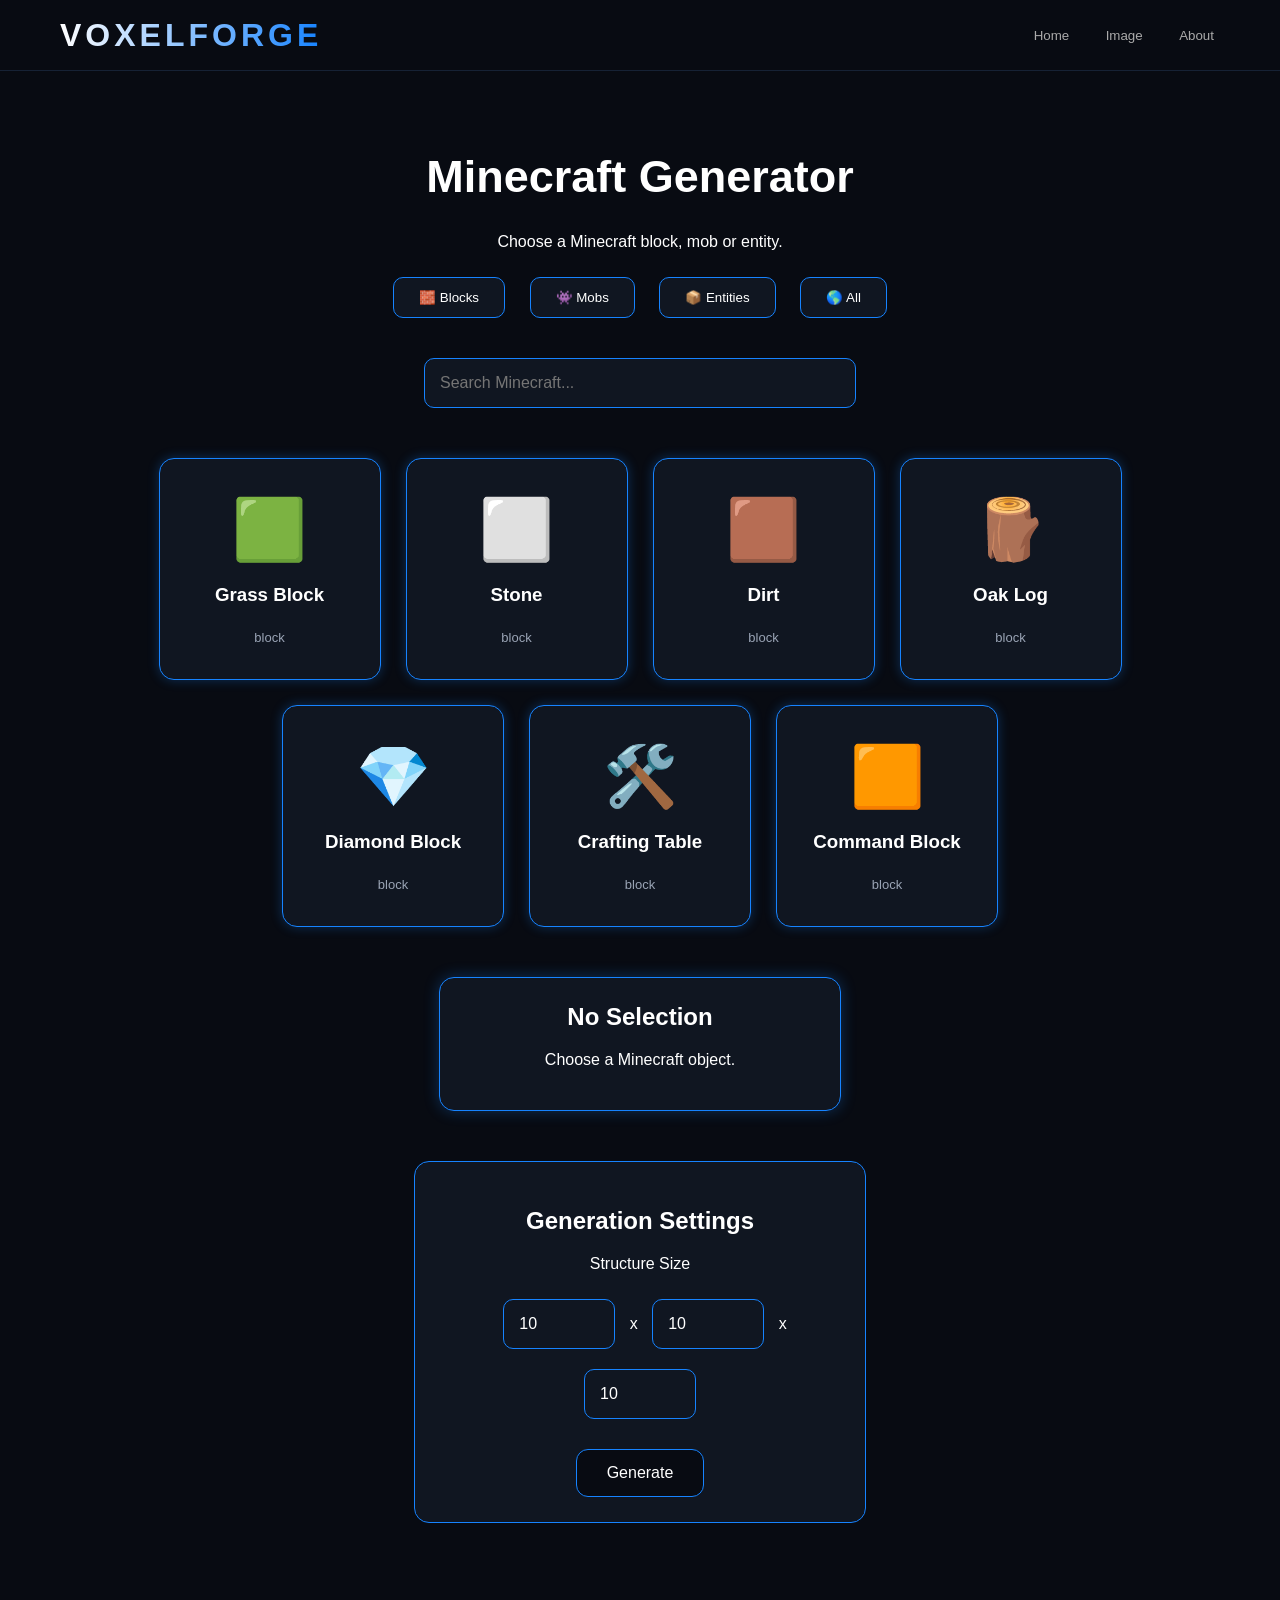
==== generator.html @ 06caf3dd "Enhance card styles and update item selection logic" ====
<!DOCTYPE html>
<html>

<head>

<title>VoxelForge Generator</title>


<style>
.selected-panel {

margin:50px auto;

width:350px;

background:#101621;

border:1px solid #1683ff;

border-radius:15px;

padding:25px;

box-shadow:
0 0 15px rgba(22,131,255,.3);

}


.selected-panel h2 {

margin-top:0;

}


.generate-button {

margin-top:20px;

padding:14px 30px;

border-radius:12px;

border:1px solid #1683ff;

background:#080b12;

color:white;

cursor:pointer;

font-size:16px;

}


.generate-button:hover {

background:#1683ff;

box-shadow:
0 0 20px #1683ff;

}
body {

margin:0;

background:#080b12;

color:white;

font-family:Arial, Helvetica, sans-serif;

}


/* Navigation */

nav {

height:70px;

display:flex;

justify-content:space-between;

align-items:center;

padding:0 60px;

border-bottom:1px solid #162235;

}


.logo {

font-size:32px;

font-weight:900;

letter-spacing:4px;

background:linear-gradient(
90deg,
white,
#1683ff
);

-webkit-background-clip:text;

color:transparent;

}


nav button {

background:none;

border:none;

color:#aaa;

margin-left:20px;

cursor:pointer;

}


/* Main */

.container {

padding:50px;

text-align:center;

}



h1 {

font-size:45px;

}



/* Category buttons */


.categories button {


padding:12px 25px;

margin:10px;

border-radius:10px;

border:1px solid #1683ff;

background:#101621;

color:white;

cursor:pointer;

}


.categories button:hover {

background:#1683ff;

box-shadow:
0 0 20px #1683ff;

}



/* Search */


input {

width:400px;

padding:15px;

margin-top:30px;

background:#101621;

border:1px solid #1683ff;

border-radius:10px;

color:white;

font-size:16px;

}


/* Cards */


.items {

display:flex;

justify-content:center;

gap:25px;

margin-top:50px;

flex-wrap:wrap;

}


.card {

width:220px;

height:220px;

background:#101621;

border-radius:15px;

border:1px solid #1683ff;

display:flex;

flex-direction:column;

justify-content:center;

align-items:center;

box-shadow:
0 0 12px rgba(22,131,255,.3);

}


.placeholder {

font-size:60px;

}

.card {

cursor:pointer;

transition:.25s;

}


.card:hover {

transform:translateY(-5px);

box-shadow:
0 0 25px rgba(22,131,255,.7);

}


.card.selected {

background:#162235;

border:2px solid #1683ff;

box-shadow:
0 0 30px #1683ff;

}



.card-info {

font-size:13px;

color:#9aa4b5;

margin-top:5px;

}



.settings {

margin:40px auto;

width:400px;

background:#101621;

border:1px solid #1683ff;

border-radius:15px;

padding:25px;

}



.settings input {

width:80px;

margin:10px;

}



.settings button {

margin-top:20px;

}
</style>

</head>



<body>



<nav>


<div class="logo">
VOXELFORGE
</div>


<div>

<button>
Home
</button>

<button>
Image
</button>

<button>
About
</button>


</div>


</nav>




<div class="container">


<h1>
Minecraft Generator
</h1>


<p>
Choose a Minecraft block, mob or entity.
</p>



<div class="categories">


<button onclick="changeType('block')">
🧱 Blocks
</button>


<button onclick="changeType('mob')">
👾 Mobs
</button>


<button onclick="changeType('entity')">
📦 Entities
</button>

<button onclick="changeType('all')">

🌎 All

</button>
  
</div>




<input 
id="search"
placeholder="Search Minecraft..."
onkeyup="loadItems()">




<div class="items" id="items">

</div>


<div class="selected-panel" id="selected-panel">

<h2>
No Selection
</h2>

<p>
Choose a Minecraft object.
</p>

</div>
<div class="settings">

<h2>
Generation Settings
</h2>


<p>
Structure Size
</p>


<input value="10">
x
<input value="10">
x
<input value="10">


<br>


<button class="generate-button">

Generate

</button>


</div>


</div>
<script src="minecraft-data.js"></script>


<script>


let currentType = "block";

let searchText = "";



function loadItems(){


let container = document.getElementById("items");


container.innerHTML = "";



searchText = document
.getElementById("search")
.value
.toLowerCase();



let data;



if(currentType === "block"){

data = minecraftBlocks;

}



if(currentType === "mob"){

data = minecraftMobs;

}



if(currentType === "entity"){

data = minecraftEntities;

}

if(currentType === "all"){

data = [
...minecraftBlocks,
...minecraftMobs,
...minecraftEntities
];

}



data = data.filter(item => {


return item.name
.toLowerCase()
.includes(searchText);


});




data.forEach(item => {


container.innerHTML += `

<div class="card"
onclick="selectItem('${item.name}', this)">


<div class="placeholder">

${item.icon}

</div>


<h3>

${item.name}

</h3>


<div class="card-info">

${item.type}

</div>


</div>

`;

});


}





function changeType(type){


currentType = type;


loadItems();


}



function selectItem(name, element){


document.querySelectorAll(".card")
.forEach(card => {

card.classList.remove("selected");

});


element.classList.add("selected");



let allItems = [

...minecraftBlocks,

...minecraftMobs,

...minecraftEntities

];


let item = allItems.find(
x => x.name === name
);



let panel = document.getElementById(
"selected-panel"
);



panel.innerHTML = `


<h2>

${item.icon}

${item.name}

</h2>


<p>

Type:

${item.type}

</p>


<p>

Category:

${item.category || "Unknown"}

</p>


<button class="generate-button">

Generate Structure

</button>


`;

}
loadItems();



</script>



</body>

</html>
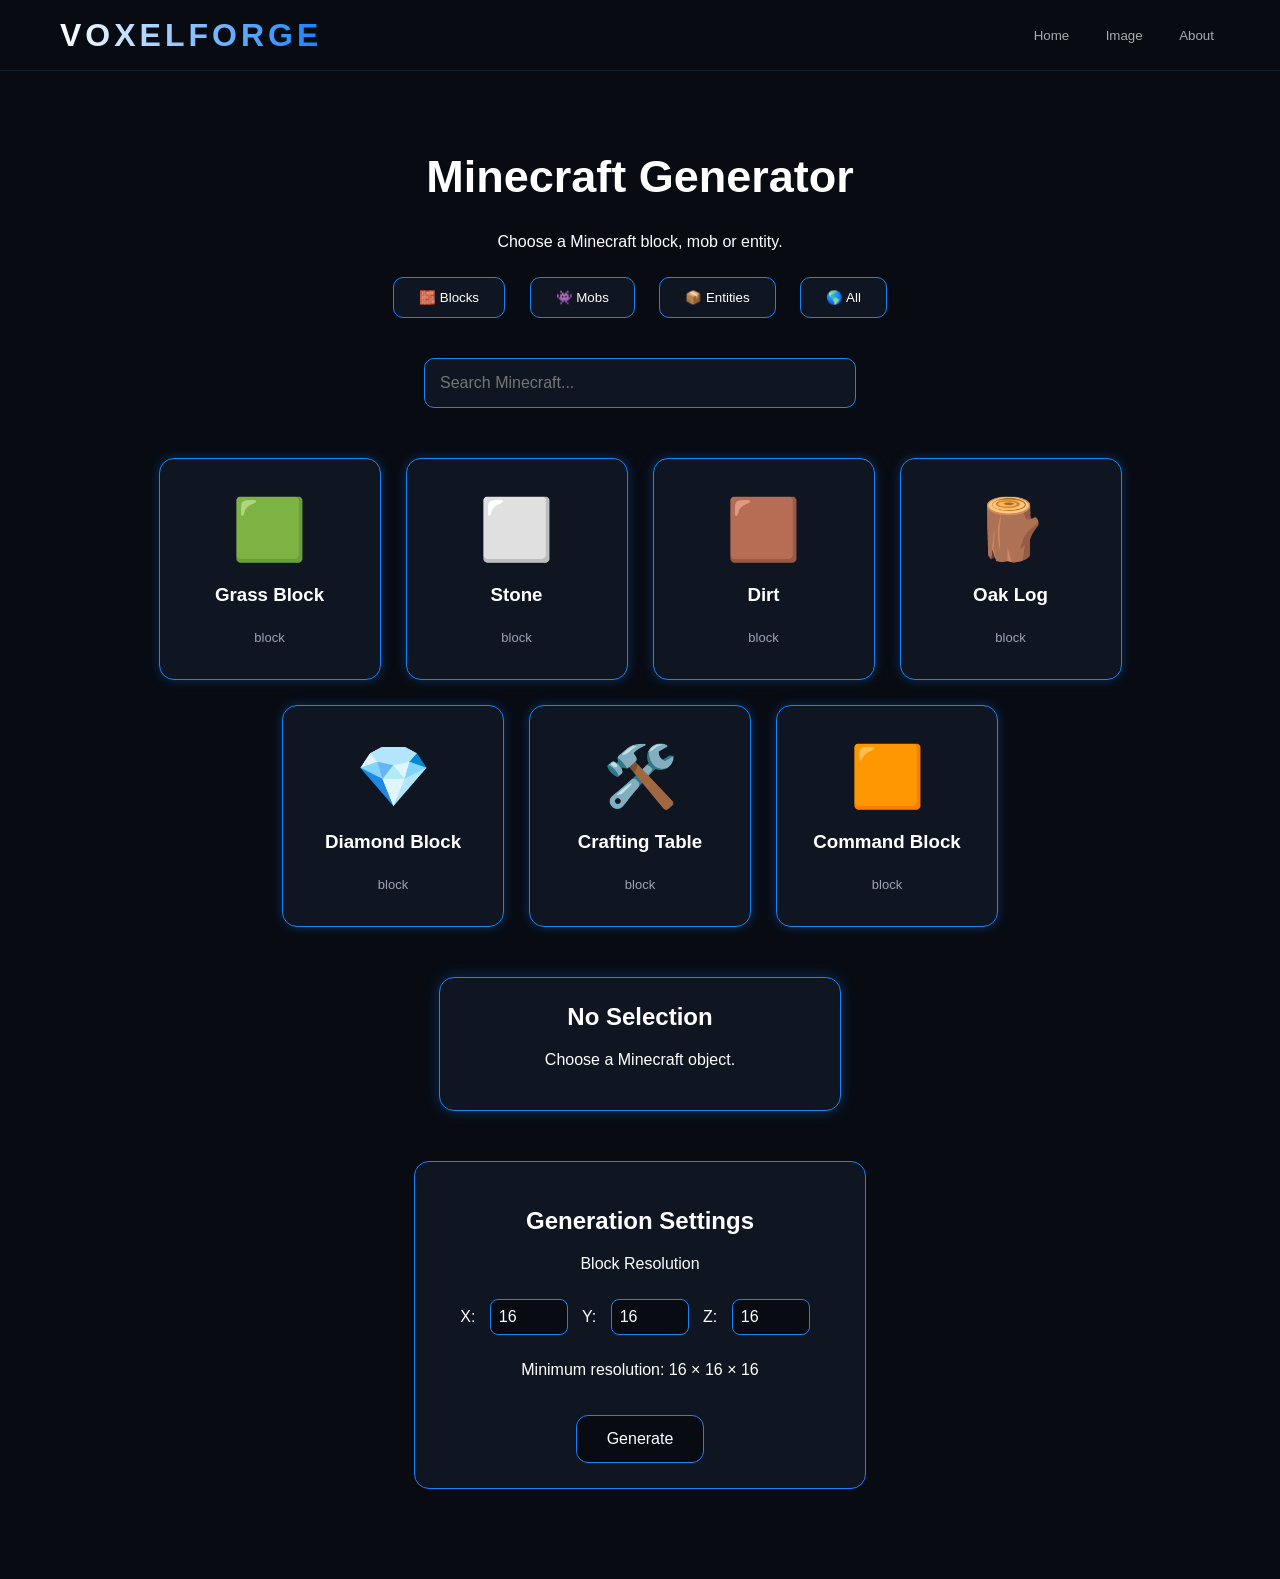
==== commit 0fc50685: "Enhance resolution settings in generator.html Updated input fields for block resolution and added ev" ====
--- a/generator.html
+++ b/generator.html
@@ -323,9 +323,19 @@
 
 .settings input {
 
-width:80px;
+width:60px;
 
 margin:10px;
+
+background:#080b12;
+
+border:1px solid #1683ff;
+
+border-radius:8px;
+
+color:white;
+
+padding:8px;
 
 }
 
@@ -443,26 +453,64 @@
 </p>
 
 </div>
-<div class="settings">
+<div class="settings" id="settings">
 
 <h2>
 Generation Settings
 </h2>
 
 
-<p>
-Structure Size
+<p id="size-title">
+Block Resolution
 </p>
 
 
-<input value="10">
-x
-<input value="10">
-x
-<input value="10">
-
-
-<br>
+<div>
+
+<label>
+X:
+</label>
+
+<input 
+id="size-x"
+type="number"
+value="16"
+min="16"
+step="16">
+
+
+<label>
+Y:
+</label>
+
+<input 
+id="size-y"
+type="number"
+value="16"
+min="16"
+step="16">
+
+
+<label>
+Z:
+</label>
+
+<input 
+id="size-z"
+type="number"
+value="16"
+min="16"
+step="16">
+
+</div>
+
+
+<p id="size-info">
+
+Minimum resolution:
+16 × 16 × 16
+
+</p>
 
 
 <button class="generate-button">
@@ -690,6 +738,57 @@
 `;
 
 }
+function limitResolution(){
+
+
+let inputs = [
+
+document.getElementById("size-x"),
+
+document.getElementById("size-y"),
+
+document.getElementById("size-z")
+
+];
+
+
+
+inputs.forEach(input => {
+
+
+input.addEventListener("change", function(){
+
+
+let value = Number(this.value);
+
+
+
+if(value < 16){
+
+this.value = 16;
+
+}
+
+
+
+if(value % 16 !== 0){
+
+this.value =
+Math.round(value / 16) * 16;
+
+}
+
+
+});
+
+
+});
+
+
+}
+
+
+limitResolution();
 loadItems();
 
 
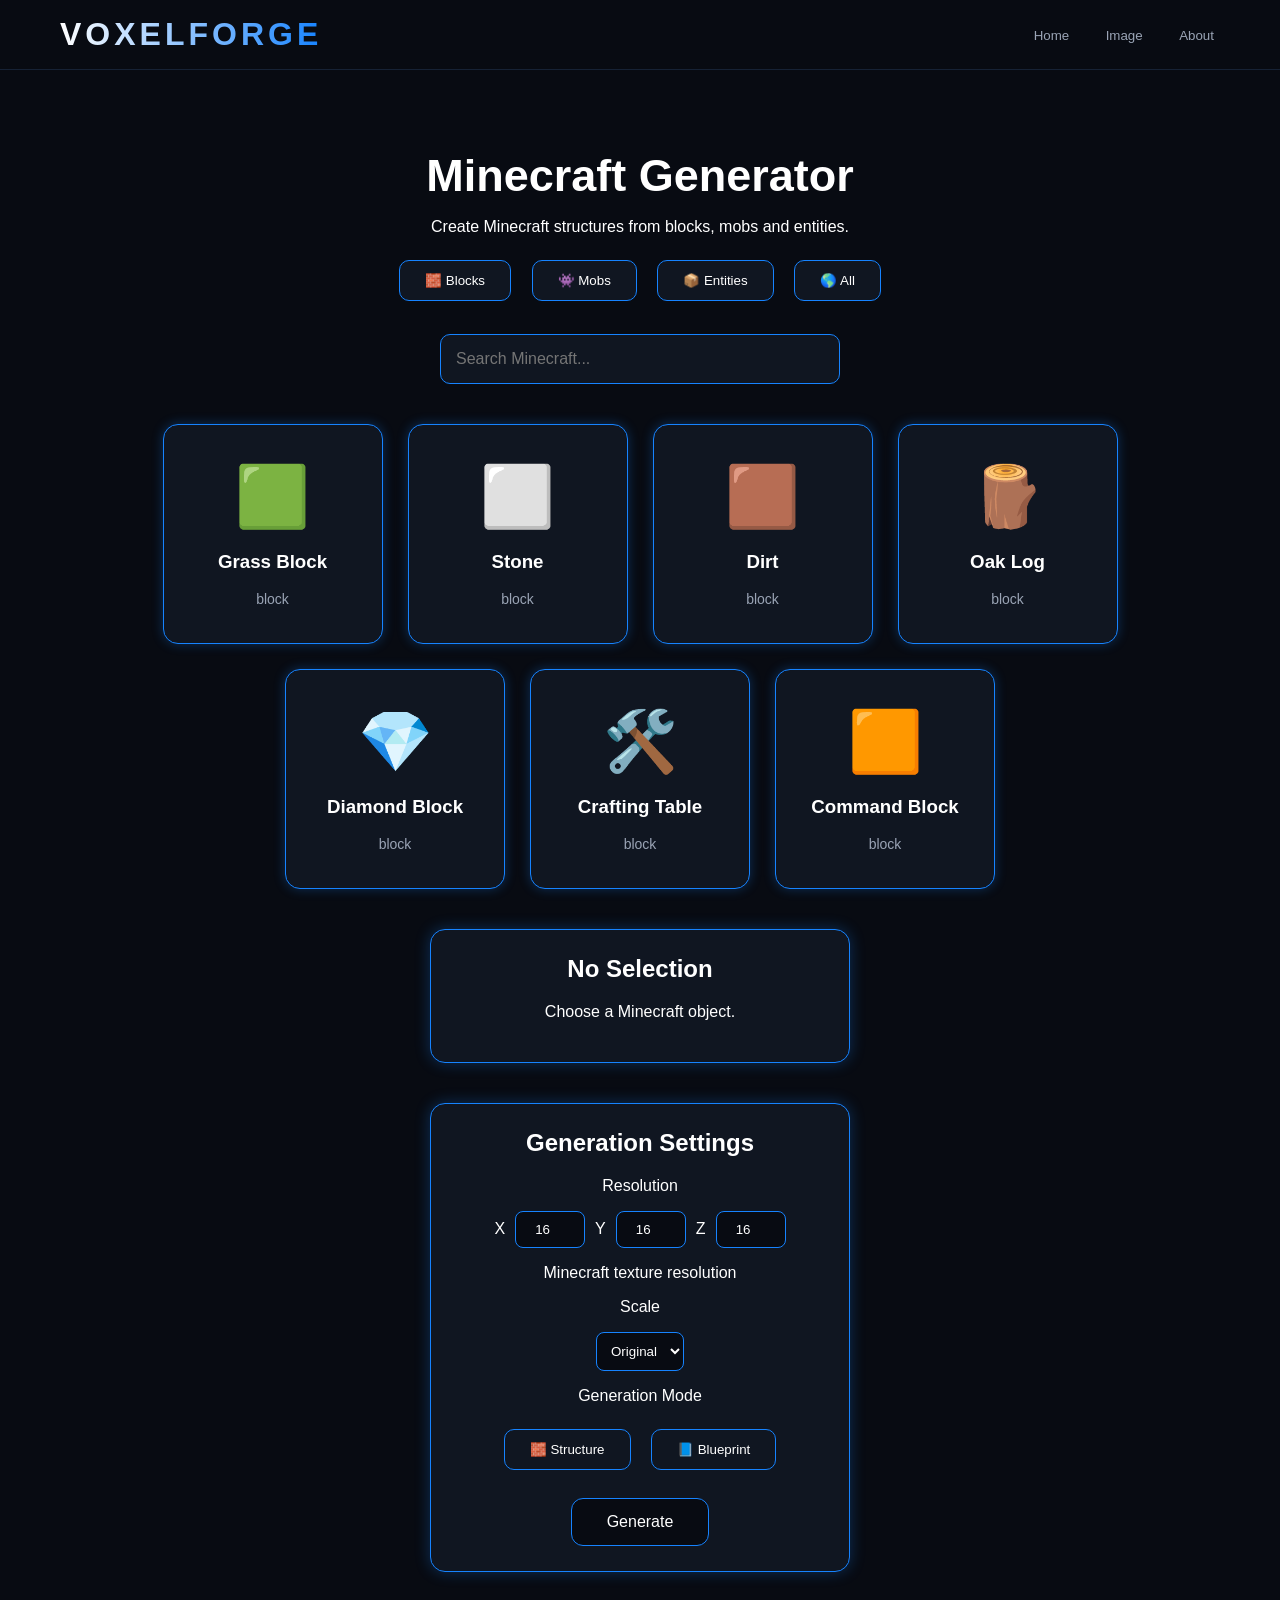
==== commit f0ba70b3: "Update generator.html" ====
--- a/generator.html
+++ b/generator.html
@@ -5,78 +5,27 @@
 
 <title>VoxelForge Generator</title>
 
-
 <style>
-.selected-panel {
-
-margin:50px auto;
-
-width:350px;
-
-background:#101621;
-
-border:1px solid #1683ff;
-
-border-radius:15px;
-
-padding:25px;
-
-box-shadow:
-0 0 15px rgba(22,131,255,.3);
-
-}
-
-
-.selected-panel h2 {
-
-margin-top:0;
-
-}
-
-
-.generate-button {
-
-margin-top:20px;
-
-padding:14px 30px;
-
-border-radius:12px;
-
-border:1px solid #1683ff;
+
+* {
+box-sizing:border-box;
+}
+
+
+body {
+
+margin:0;
 
 background:#080b12;
 
 color:white;
 
-cursor:pointer;
-
-font-size:16px;
-
-}
-
-
-.generate-button:hover {
-
-background:#1683ff;
-
-box-shadow:
-0 0 20px #1683ff;
-
-}
-body {
-
-margin:0;
-
-background:#080b12;
-
-color:white;
-
 font-family:Arial, Helvetica, sans-serif;
 
 }
 
 
-/* Navigation */
+/* NAVIGATION */
 
 nav {
 
@@ -122,7 +71,7 @@
 
 border:none;
 
-color:#aaa;
+color:#9aa4b5;
 
 margin-left:20px;
 
@@ -131,7 +80,8 @@
 }
 
 
-/* Main */
+
+/* MAIN */
 
 .container {
 
@@ -142,24 +92,32 @@
 }
 
 
-
 h1 {
 
 font-size:45px;
 
-}
-
-
-
-/* Category buttons */
-
-
-.categories button {
-
+margin-bottom:10px;
+
+}
+
+
+
+/* BUTTONS */
+
+button {
+
+font-family:inherit;
+
+}
+
+
+
+.categories button,
+.mode-buttons button {
 
 padding:12px 25px;
 
-margin:10px;
+margin:8px;
 
 border-radius:10px;
 
@@ -171,30 +129,32 @@
 
 cursor:pointer;
 
-}
-
-
-.categories button:hover {
+transition:.2s;
+
+}
+
+
+
+.categories button:hover,
+.mode-buttons button:hover {
 
 background:#1683ff;
 
-box-shadow:
-0 0 20px #1683ff;
-
-}
-
-
-
-/* Search */
-
-
-input {
+box-shadow:0 0 20px #1683ff;
+
+}
+
+
+
+/* SEARCH */
+
+#search {
 
 width:400px;
 
 padding:15px;
 
-margin-top:30px;
+margin-top:25px;
 
 background:#101621;
 
@@ -209,7 +169,8 @@
 }
 
 
-/* Cards */
+
+/* OBJECT CARDS */
 
 
 .items {
@@ -220,13 +181,14 @@
 
 gap:25px;
 
-margin-top:50px;
+margin-top:40px;
 
 flex-wrap:wrap;
 
 }
 
 
+
 .card {
 
 width:220px;
@@ -246,6 +208,10 @@
 justify-content:center;
 
 align-items:center;
+
+cursor:pointer;
+
+transition:.25s;
 
 box-shadow:
 0 0 12px rgba(22,131,255,.3);
@@ -253,29 +219,16 @@
 }
 
 
-.placeholder {
-
-font-size:60px;
-
-}
-
-.card {
-
-cursor:pointer;
-
-transition:.25s;
-
-}
-
 
 .card:hover {
 
 transform:translateY(-5px);
 
 box-shadow:
-0 0 25px rgba(22,131,255,.7);
-
-}
+0 0 25px #1683ff;
+
+}
+
 
 
 .card.selected {
@@ -291,24 +244,33 @@
 
 
 
+.placeholder {
+
+font-size:60px;
+
+}
+
+
+
 .card-info {
 
-font-size:13px;
-
 color:#9aa4b5;
 
-margin-top:5px;
-
-}
-
-
-
-.settings {
+font-size:14px;
+
+}
+
+
+
+/* PANELS */
+
+
+.panel {
+
+width:420px;
 
 margin:40px auto;
 
-width:400px;
-
 background:#101621;
 
 border:1px solid #1683ff;
@@ -317,15 +279,44 @@
 
 padding:25px;
 
-}
-
-
-
-.settings input {
-
-width:60px;
-
-margin:10px;
+box-shadow:
+0 0 15px rgba(22,131,255,.3);
+
+}
+
+
+
+.panel h2 {
+
+margin-top:0;
+
+}
+
+
+
+/* SETTINGS */
+
+
+.setting-row {
+
+display:flex;
+
+justify-content:center;
+
+align-items:center;
+
+gap:10px;
+
+margin:15px;
+
+}
+
+
+.setting-row input {
+
+width:70px;
+
+padding:10px;
 
 background:#080b12;
 
@@ -335,29 +326,76 @@
 
 color:white;
 
-padding:8px;
-
-}
-
-
-
-.settings button {
+text-align:center;
+
+}
+
+
+select {
+
+background:#080b12;
+
+color:white;
+
+border:1px solid #1683ff;
+
+border-radius:8px;
+
+padding:10px;
+
+}
+
+
+
+.generate-button {
 
 margin-top:20px;
 
-}
+padding:14px 35px;
+
+border-radius:12px;
+
+border:1px solid #1683ff;
+
+background:#080b12;
+
+color:white;
+
+cursor:pointer;
+
+font-size:16px;
+
+}
+
+
+
+.generate-button:hover {
+
+background:#1683ff;
+
+box-shadow:
+0 0 25px #1683ff;
+
+}
+
+
+
+.hidden {
+
+display:none;
+
+}
+
+
 </style>
 
 </head>
 
 
-
 <body>
 
 
-
 <nav>
-
 
 <div class="logo">
 VOXELFORGE
@@ -366,24 +404,13 @@
 
 <div>
 
-<button>
-Home
-</button>
-
-<button>
-Image
-</button>
-
-<button>
-About
-</button>
-
-
-</div>
-
+<button>Home</button>
+<button>Image</button>
+<button>About</button>
+
+</div>
 
 </nav>
-
 
 
 
@@ -396,7 +423,7 @@
 
 
 <p>
-Choose a Minecraft block, mob or entity.
+Create Minecraft structures from blocks, mobs and entities.
 </p>
 
 
@@ -418,42 +445,47 @@
 📦 Entities
 </button>
 
+
 <button onclick="changeType('all')">
-
 🌎 All
-
 </button>
-  
-</div>
-
-
-
-
-<input 
+
+
+</div>
+
+
+
+<input
 id="search"
 placeholder="Search Minecraft..."
 onkeyup="loadItems()">
 
 
 
-
 <div class="items" id="items">
 
 </div>
 
 
-<div class="selected-panel" id="selected-panel">
+
+<div class="panel" id="selected-panel">
 
 <h2>
 No Selection
 </h2>
 
+
 <p>
 Choose a Minecraft object.
 </p>
 
-</div>
-<div class="settings" id="settings">
+
+</div>
+
+
+
+<div class="panel">
+
 
 <h2>
 Generation Settings
@@ -461,62 +493,92 @@
 
 
 <p id="size-title">
-Block Resolution
+Resolution
 </p>
 
 
-<div>
-
-<label>
-X:
-</label>
-
-<input 
-id="size-x"
-type="number"
-value="16"
-min="16"
-step="16">
-
-
-<label>
-Y:
-</label>
-
-<input 
-id="size-y"
-type="number"
-value="16"
-min="16"
-step="16">
-
-
-<label>
-Z:
-</label>
-
-<input 
-id="size-z"
-type="number"
-value="16"
-min="16"
-step="16">
+<div class="setting-row">
+
+
+<label>X</label>
+
+<input id="size-x" type="number" value="16">
+
+
+<label>Y</label>
+
+<input id="size-y" type="number" value="16">
+
+
+<label>Z</label>
+
+<input id="size-z" type="number" value="16">
+
 
 </div>
 
 
 <p id="size-info">
-
-Minimum resolution:
-16 × 16 × 16
-
+Minecraft texture resolution
 </p>
 
 
+
+<p>
+Scale
+</p>
+
+
+<select id="scale">
+
+<option value="1">
+Original
+</option>
+
+
+<option value="2">
+2x
+</option>
+
+
+<option value="4">
+4x
+</option>
+
+
+<option value="8">
+8x
+</option>
+
+</select>
+
+
+
+<p>
+Generation Mode
+</p>
+
+
+
+<div class="mode-buttons">
+
+
+<button onclick="setMode('structure')">
+🧱 Structure
+</button>
+
+
+<button onclick="setMode('blueprint')">
+📘 Blueprint
+</button>
+
+
+</div>
+
+
+
 <button class="generate-button">
-
 Generate
-
 </button>
 
 
@@ -526,13 +588,14 @@
 </div>
 <script src="minecraft-data.js"></script>
 
-
 <script>
 
 
 let currentType = "block";
 
-let searchText = "";
+let currentMode = "structure";
+
+let selectedItem = null;
 
 
 
@@ -546,14 +609,14 @@
 
 
 
-searchText = document
+let search = document
 .getElementById("search")
 .value
 .toLowerCase();
 
 
 
-let data;
+let data = [];
 
 
 
@@ -564,7 +627,6 @@
 }
 
 
-
 if(currentType === "mob"){
 
 data = minecraftMobs;
@@ -572,12 +634,12 @@
 }
 
 
-
 if(currentType === "entity"){
 
 data = minecraftEntities;
 
 }
+
 
 if(currentType === "all"){
 
@@ -596,11 +658,10 @@
 
 return item.name
 .toLowerCase()
-.includes(searchText);
+.includes(search);
 
 
 });
-
 
 
 
@@ -660,11 +721,12 @@
 
 
 
+
 function selectItem(name, element){
 
 
 document.querySelectorAll(".card")
-.forEach(card => {
+.forEach(card=>{
 
 card.classList.remove("selected");
 
@@ -686,9 +748,14 @@
 ];
 
 
-let item = allItems.find(
-x => x.name === name
+
+selectedItem = allItems.find(
+item => item.name === name
 );
+
+
+
+updateSettings();
 
 
 
@@ -703,60 +770,108 @@
 
 <h2>
 
-${item.icon}
-
-${item.name}
+${selectedItem.icon}
+
+${selectedItem.name}
 
 </h2>
 
 
+
 <p>
 
 Type:
 
-${item.type}
+${selectedItem.type}
 
 </p>
 
 
+
 <p>
 
 Category:
 
-${item.category || "Unknown"}
+${selectedItem.category}
 
 </p>
 
 
-<button class="generate-button">
-
-Generate Structure
-
-</button>
+
+<p>
+
+Dimensions:
+
+${selectedItem.size.x}
+×
+
+${selectedItem.size.y}
+×
+
+${selectedItem.size.z}
+
+</p>
+
 
 
 `;
 
-}
-function limitResolution(){
-
-
-let inputs = [
-
-document.getElementById("size-x"),
-
-document.getElementById("size-y"),
-
-document.getElementById("size-z")
-
-];
-
-
-
-inputs.forEach(input => {
-
-
-input.addEventListener("change", function(){
+
+
+}
+
+
+
+
+function updateSettings(){
+
+
+if(!selectedItem){
+
+return;
+
+}
+
+
+
+let x = document.getElementById("size-x");
+
+let y = document.getElementById("size-y");
+
+let z = document.getElementById("size-z");
+
+
+
+let title = document.getElementById("size-title");
+
+let info = document.getElementById("size-info");
+
+
+
+
+
+if(selectedItem.type === "block"){
+
+
+title.innerHTML =
+"Block Resolution";
+
+
+info.innerHTML =
+"Blocks scale evenly in all directions";
+
+
+
+x.value = 16;
+y.value = 16;
+z.value = 16;
+
+
+
+[x,y,z].forEach(input=>{
+
+
+input.onchange = function(){
 
 
 let value = Number(this.value);
@@ -765,30 +880,128 @@
 
 if(value < 16){
 
-this.value = 16;
-
-}
-
-
-
-if(value % 16 !== 0){
-
-this.value =
-Math.round(value / 16) * 16;
-
-}
+value = 16;
+
+}
+
+
+
+value = Math.round(value / 16) * 16;
+
+
+
+x.value = value;
+
+y.value = value;
+
+z.value = value;
+
+
+
+};
+
 
 
 });
 
 
-});
-
-
-}
-
-
-limitResolution();
+}
+
+
+
+else {
+
+
+
+title.innerHTML =
+"Model Resolution";
+
+
+
+info.innerHTML =
+"Entity dimensions scale proportionally";
+
+
+
+x.value = selectedItem.size.x;
+
+y.value = selectedItem.size.y;
+
+z.value = selectedItem.size.z;
+
+
+
+}
+
+
+
+}
+
+
+
+
+
+function setMode(mode){
+
+
+currentMode = mode;
+
+
+
+console.log(
+"Generation mode:",
+currentMode
+);
+
+
+
+}
+
+
+
+
+
+document
+.getElementById("scale")
+.addEventListener(
+"change",
+function(){
+
+
+if(!selectedItem){
+
+return;
+
+}
+
+
+
+let multiplier = Number(this.value);
+
+
+
+document.getElementById("size-x").value =
+selectedItem.size.x * multiplier;
+
+
+
+document.getElementById("size-y").value =
+selectedItem.size.y * multiplier;
+
+
+
+document.getElementById("size-z").value =
+selectedItem.size.z * multiplier;
+
+
+
+}
+);
+
+
+
+
+
 loadItems();
 
 
@@ -796,7 +1009,6 @@
 </script>
 
 
-
 </body>
 
 </html>
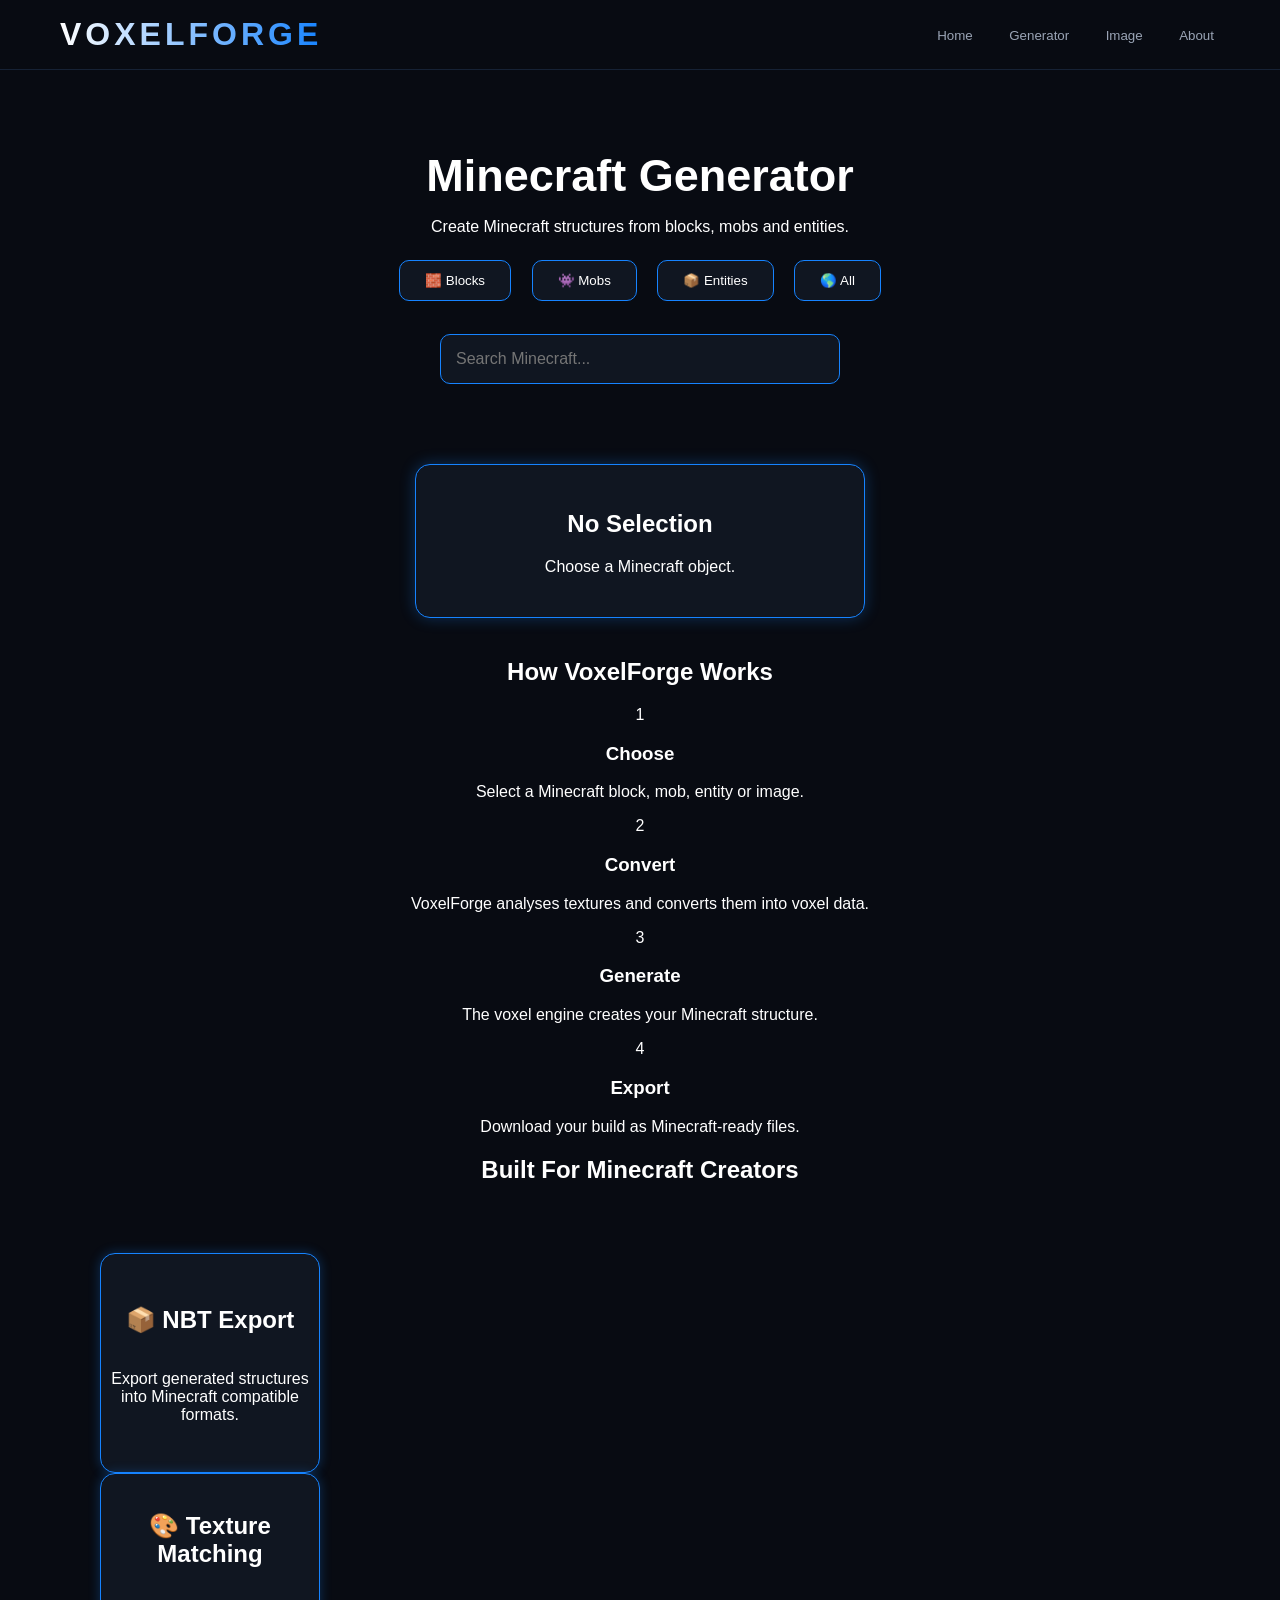
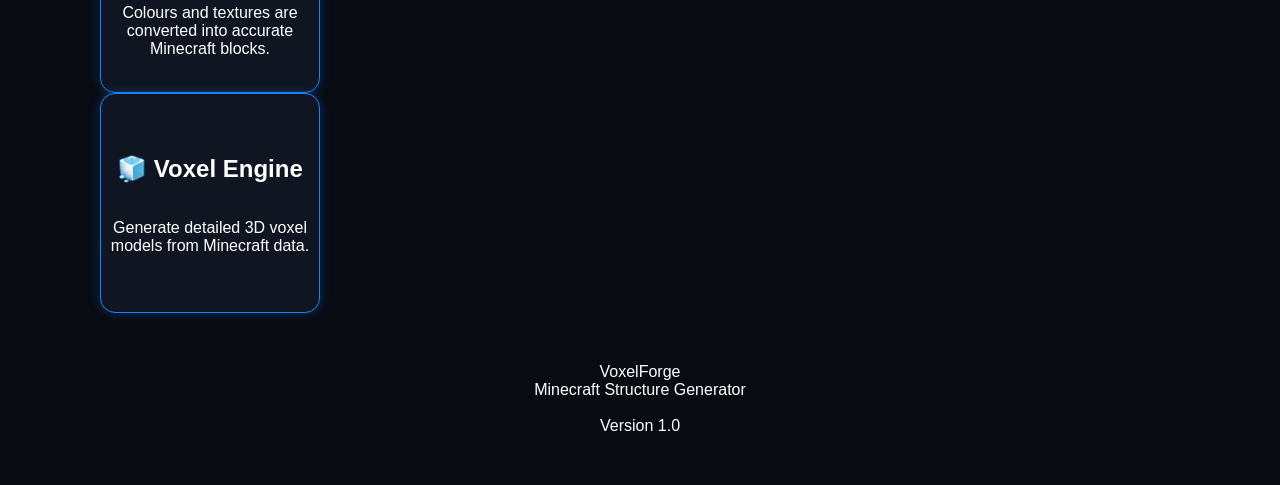
==== commit 1df7c9b0: "Refactor HTML structure and update styles" ====
--- a/generator.html
+++ b/generator.html
@@ -25,6 +25,7 @@
 }
 
 
+
 /* NAVIGATION */
 
 nav {
@@ -42,6 +43,7 @@
 border-bottom:1px solid #162235;
 
 }
+
 
 
 .logo {
@@ -65,6 +67,15 @@
 }
 
 
+
+.nav-buttons a {
+
+text-decoration:none;
+
+}
+
+
+
 nav button {
 
 background:none;
@@ -81,6 +92,16 @@
 
 
 
+nav button:hover {
+
+color:white;
+
+}
+
+
+
+
+
 /* MAIN */
 
 .container {
@@ -92,6 +113,7 @@
 }
 
 
+
 h1 {
 
 font-size:45px;
@@ -102,8 +124,11 @@
 
 
 
+
+
 /* BUTTONS */
 
+
 button {
 
 font-family:inherit;
@@ -113,7 +138,8 @@
 
 
 .categories button,
-.mode-buttons button {
+.mode-buttons button,
+.action-button {
 
 padding:12px 25px;
 
@@ -136,18 +162,23 @@
 
 
 .categories button:hover,
-.mode-buttons button:hover {
+.mode-buttons button.active,
+.action-button:hover {
 
 background:#1683ff;
 
-box-shadow:0 0 20px #1683ff;
-
-}
+box-shadow:
+0 0 25px #1683ff;
+
+}
+
+
 
 
 
 /* SEARCH */
 
+
 #search {
 
 width:400px;
@@ -170,7 +201,9 @@
 
 
 
-/* OBJECT CARDS */
+
+
+/* OBJECTS */
 
 
 .items {
@@ -186,6 +219,8 @@
 flex-wrap:wrap;
 
 }
+
+
 
 
 
@@ -262,12 +297,14 @@
 
 
 
+
+
 /* PANELS */
 
 
 .panel {
 
-width:420px;
+width:450px;
 
 margin:40px auto;
 
@@ -286,12 +323,6 @@
 
 
 
-.panel h2 {
-
-margin-top:0;
-
-}
-
 
 
 /* SETTINGS */
@@ -312,6 +343,7 @@
 }
 
 
+
 .setting-row input {
 
 width:70px;
@@ -331,6 +363,7 @@
 }
 
 
+
 select {
 
 background:#080b12;
@@ -347,11 +380,42 @@
 
 
 
+
+
+/* PREVIEW */
+
+
+#preview {
+
+height:350px;
+
+margin-top:40px;
+
+background:#05070c;
+
+border:1px solid #1683ff;
+
+border-radius:15px;
+
+display:flex;
+
+align-items:center;
+
+justify-content:center;
+
+color:#667085;
+
+}
+
+
+
+
+
 .generate-button {
 
 margin-top:20px;
 
-padding:14px 35px;
+padding:15px 40px;
 
 border-radius:12px;
 
@@ -379,14 +443,6 @@
 }
 
 
-
-.hidden {
-
-display:none;
-
-}
-
-
 </style>
 
 </head>
@@ -395,36 +451,76 @@
 <body>
 
 
+
 <nav>
 
+
 <div class="logo">
+
 VOXELFORGE
-</div>
-
-
-<div>
-
-<button>Home</button>
-<button>Image</button>
-<button>About</button>
-
-</div>
+
+</div>
+
+
+
+<div class="nav-buttons">
+
+
+<a href="index.html">
+<button>
+Home
+</button>
+</a>
+
+
+<a href="generator.html">
+<button>
+Generator
+</button>
+</a>
+
+
+<a href="image.html">
+<button>
+Image
+</button>
+</a>
+
+
+<a href="about.html">
+<button>
+About
+</button>
+</a>
+
+
+</div>
+
 
 </nav>
 
 
 
+
+
 <div class="container">
 
 
+
 <h1>
+
 Minecraft Generator
+
 </h1>
 
 
 <p>
+
 Create Minecraft structures from blocks, mobs and entities.
-</p>
+
+</p>
+
+
 
 
 
@@ -432,22 +528,33 @@
 
 
 <button onclick="changeType('block')">
+
 🧱 Blocks
+
 </button>
 
 
+
 <button onclick="changeType('mob')">
+
 👾 Mobs
+
 </button>
 
 
+
 <button onclick="changeType('entity')">
+
 📦 Entities
+
 </button>
 
 
+
 <button onclick="changeType('all')">
+
 🌎 All
+
 </button>
 
 
@@ -455,10 +562,19 @@
 
 
 
+
+
 <input
+
 id="search"
+
 placeholder="Search Minecraft..."
-onkeyup="loadItems()">
+
+onkeyup="loadItems()"
+
+>
+
+
 
 
 
@@ -468,545 +584,205 @@
 
 
 
+
+
 <div class="panel" id="selected-panel">
 
+
 <h2>
+
 No Selection
+
 </h2>
 
 
 <p>
+
 Choose a Minecraft object.
-</p>
-
-
-</div>
-
-
-
-<div class="panel">
+
+</p>
+
+
+</div>
+<section class="workflow">
 
 
 <h2>
-Generation Settings
+How VoxelForge Works
 </h2>
 
 
-<p id="size-title">
-Resolution
-</p>
-
-
-<div class="setting-row">
-
-
-<label>X</label>
-
-<input id="size-x" type="number" value="16">
-
-
-<label>Y</label>
-
-<input id="size-y" type="number" value="16">
-
-
-<label>Z</label>
-
-<input id="size-z" type="number" value="16">
-
-
-</div>
-
-
-<p id="size-info">
-Minecraft texture resolution
-</p>
-
-
-
-<p>
-Scale
-</p>
-
-
-<select id="scale">
-
-<option value="1">
-Original
-</option>
-
-
-<option value="2">
-2x
-</option>
-
-
-<option value="4">
-4x
-</option>
-
-
-<option value="8">
-8x
-</option>
-
-</select>
-
-
-
-<p>
-Generation Mode
-</p>
-
-
-
-<div class="mode-buttons">
-
-
-<button onclick="setMode('structure')">
-🧱 Structure
-</button>
-
-
-<button onclick="setMode('blueprint')">
-📘 Blueprint
-</button>
-
-
-</div>
-
-
-
-<button class="generate-button">
+
+<div class="steps">
+
+
+<div class="step">
+
+<div class="number">
+1
+</div>
+
+<h3>
+Choose
+</h3>
+
+<p>
+Select a Minecraft block, mob, entity or image.
+</p>
+
+</div>
+
+
+
+
+<div class="step">
+
+<div class="number">
+2
+</div>
+
+<h3>
+Convert
+</h3>
+
+<p>
+VoxelForge analyses textures and converts them into voxel data.
+</p>
+
+</div>
+
+
+
+
+<div class="step">
+
+<div class="number">
+3
+</div>
+
+<h3>
 Generate
-</button>
-
-
-</div>
-
-
-</div>
-<script src="minecraft-data.js"></script>
-
-<script>
-
-
-let currentType = "block";
-
-let currentMode = "structure";
-
-let selectedItem = null;
-
-
-
-function loadItems(){
-
-
-let container = document.getElementById("items");
-
-
-container.innerHTML = "";
-
-
-
-let search = document
-.getElementById("search")
-.value
-.toLowerCase();
-
-
-
-let data = [];
-
-
-
-if(currentType === "block"){
-
-data = minecraftBlocks;
-
-}
-
-
-if(currentType === "mob"){
-
-data = minecraftMobs;
-
-}
-
-
-if(currentType === "entity"){
-
-data = minecraftEntities;
-
-}
-
-
-if(currentType === "all"){
-
-data = [
-...minecraftBlocks,
-...minecraftMobs,
-...minecraftEntities
-];
-
-}
-
-
-
-data = data.filter(item => {
-
-
-return item.name
-.toLowerCase()
-.includes(search);
-
-
-});
-
-
-
-data.forEach(item => {
-
-
-container.innerHTML += `
-
-<div class="card"
-onclick="selectItem('${item.name}', this)">
-
-
-<div class="placeholder">
-
-${item.icon}
-
-</div>
-
+</h3>
+
+<p>
+The voxel engine creates your Minecraft structure.
+</p>
+
+</div>
+
+
+
+
+<div class="step">
+
+<div class="number">
+4
+</div>
 
 <h3>
-
-${item.name}
-
+Export
 </h3>
 
-
-<div class="card-info">
-
-${item.type}
-
-</div>
-
-
-</div>
-
-`;
-
-});
-
-
-}
-
-
-
-
-
-function changeType(type){
-
-
-currentType = type;
-
-
-loadItems();
-
-
-}
-
-
-
-
-function selectItem(name, element){
-
-
-document.querySelectorAll(".card")
-.forEach(card=>{
-
-card.classList.remove("selected");
-
-});
-
-
-element.classList.add("selected");
-
-
-
-let allItems = [
-
-...minecraftBlocks,
-
-...minecraftMobs,
-
-...minecraftEntities
-
-];
-
-
-
-selectedItem = allItems.find(
-item => item.name === name
-);
-
-
-
-updateSettings();
-
-
-
-let panel = document.getElementById(
-"selected-panel"
-);
-
-
-
-panel.innerHTML = `
+<p>
+Download your build as Minecraft-ready files.
+</p>
+
+</div>
+
+
+
+</div>
+
+
+</section>
+
+
+
+
+
+<section class="feature-section">
 
 
 <h2>
-
-${selectedItem.icon}
-
-${selectedItem.name}
-
+Built For Minecraft Creators
 </h2>
 
 
-
-<p>
-
-Type:
-
-${selectedItem.type}
-
-</p>
-
-
-
-<p>
-
-Category:
-
-${selectedItem.category}
-
-</p>
-
-
-
-<p>
-
-Dimensions:
-
-${selectedItem.size.x}
-×
-
-${selectedItem.size.y}
-×
-
-${selectedItem.size.z}
-
-</p>
-
-
-
-`;
-
-
-
-}
-
-
-
-
-function updateSettings(){
-
-
-if(!selectedItem){
-
-return;
-
-}
-
-
-
-let x = document.getElementById("size-x");
-
-let y = document.getElementById("size-y");
-
-let z = document.getElementById("size-z");
-
-
-
-let title = document.getElementById("size-title");
-
-let info = document.getElementById("size-info");
-
-
-
-
-
-if(selectedItem.type === "block"){
-
-
-title.innerHTML =
-"Block Resolution";
-
-
-info.innerHTML =
-"Blocks scale evenly in all directions";
-
-
-
-x.value = 16;
-y.value = 16;
-z.value = 16;
-
-
-
-[x,y,z].forEach(input=>{
-
-
-input.onchange = function(){
-
-
-let value = Number(this.value);
-
-
-
-if(value < 16){
-
-value = 16;
-
-}
-
-
-
-value = Math.round(value / 16) * 16;
-
-
-
-x.value = value;
-
-y.value = value;
-
-z.value = value;
-
-
-
-};
-
-
-
-});
-
-
-}
-
-
-
-else {
-
-
-
-title.innerHTML =
-"Model Resolution";
-
-
-
-info.innerHTML =
-"Entity dimensions scale proportionally";
-
-
-
-x.value = selectedItem.size.x;
-
-y.value = selectedItem.size.y;
-
-z.value = selectedItem.size.z;
-
-
-
-}
-
-
-
-}
-
-
-
-
-
-function setMode(mode){
-
-
-currentMode = mode;
-
-
-
-console.log(
-"Generation mode:",
-currentMode
-);
-
-
-
-}
-
-
-
-
-
-document
-.getElementById("scale")
-.addEventListener(
-"change",
-function(){
-
-
-if(!selectedItem){
-
-return;
-
-}
-
-
-
-let multiplier = Number(this.value);
-
-
-
-document.getElementById("size-x").value =
-selectedItem.size.x * multiplier;
-
-
-
-document.getElementById("size-y").value =
-selectedItem.size.y * multiplier;
-
-
-
-document.getElementById("size-z").value =
-selectedItem.size.z * multiplier;
-
-
-
-}
-);
-
-
-
-
-
-loadItems();
-
-
-
-</script>
+<div class="container">
+
+
+<div class="card">
+
+
+<h2>
+📦 NBT Export
+</h2>
+
+
+<p>
+Export generated structures into Minecraft compatible formats.
+</p>
+
+
+</div>
+
+
+
+
+<div class="card">
+
+
+<h2>
+🎨 Texture Matching
+</h2>
+
+
+<p>
+Colours and textures are converted into accurate Minecraft blocks.
+</p>
+
+
+</div>
+
+
+
+
+<div class="card">
+
+
+<h2>
+🧊 Voxel Engine
+</h2>
+
+
+<p>
+Generate detailed 3D voxel models from Minecraft data.
+</p>
+
+
+</div>
+
+
+
+</div>
+
+
+</section>
+
+
+
+
+
+<footer>
+
+VoxelForge<br>
+
+Minecraft Structure Generator<br><br>
+
+Version 1.0
+
+</footer>
+
 
 
 </body>
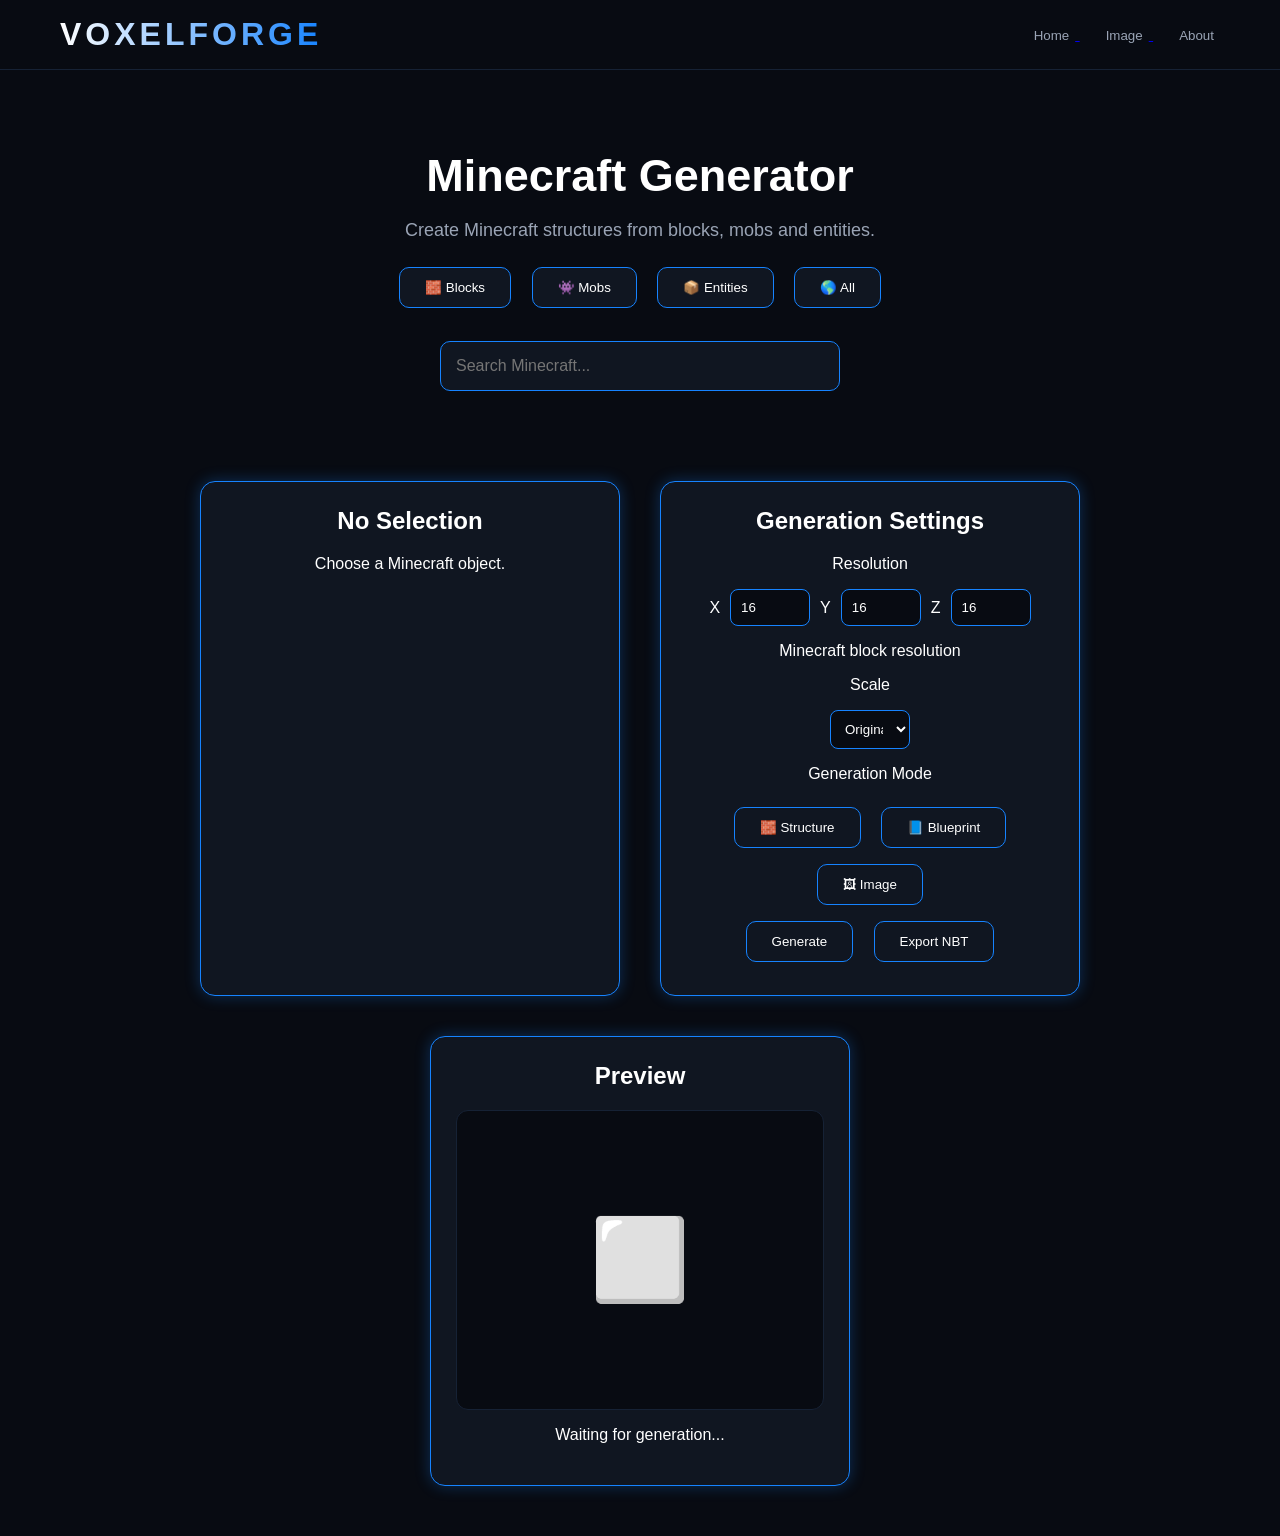
==== commit 04f0c1bb: "Refactor CSS and HTML structure in generator.html Refactor CSS styles and update HTML structure for " ====
--- a/generator.html
+++ b/generator.html
@@ -25,7 +25,6 @@
 }
 
 
-
 /* NAVIGATION */
 
 nav {
@@ -43,7 +42,6 @@
 border-bottom:1px solid #162235;
 
 }
-
 
 
 .logo {
@@ -68,14 +66,6 @@
 
 
 
-.nav-buttons a {
-
-text-decoration:none;
-
-}
-
-
-
 nav button {
 
 background:none;
@@ -92,16 +82,6 @@
 
 
 
-nav button:hover {
-
-color:white;
-
-}
-
-
-
-
-
 /* MAIN */
 
 .container {
@@ -113,7 +93,6 @@
 }
 
 
-
 h1 {
 
 font-size:45px;
@@ -123,11 +102,17 @@
 }
 
 
+.subtitle {
+
+color:#9aa4b5;
+
+font-size:18px;
+
+}
 
 
 
 /* BUTTONS */
-
 
 button {
 
@@ -139,7 +124,8 @@
 
 .categories button,
 .mode-buttons button,
-.action-button {
+.generate-button,
+.export-button {
 
 padding:12px 25px;
 
@@ -163,7 +149,8 @@
 
 .categories button:hover,
 .mode-buttons button.active,
-.action-button:hover {
+.generate-button:hover,
+.export-button:hover {
 
 background:#1683ff;
 
@@ -174,11 +161,8 @@
 
 
 
-
-
 /* SEARCH */
 
-
 #search {
 
 width:400px;
@@ -201,9 +185,7 @@
 
 
 
-
-
-/* OBJECTS */
+/* OBJECT CARDS */
 
 
 .items {
@@ -222,8 +204,6 @@
 
 
 
-
-
 .card {
 
 width:220px;
@@ -247,9 +227,6 @@
 cursor:pointer;
 
 transition:.25s;
-
-box-shadow:
-0 0 12px rgba(22,131,255,.3);
 
 }
 
@@ -279,7 +256,7 @@
 
 
 
-.placeholder {
+.icon {
 
 font-size:60px;
 
@@ -297,16 +274,28 @@
 
 
 
-
-
 /* PANELS */
 
 
+.workspace {
+
+display:flex;
+
+justify-content:center;
+
+gap:40px;
+
+flex-wrap:wrap;
+
+margin-top:50px;
+
+}
+
+
+
 .panel {
 
-width:450px;
-
-margin:40px auto;
+width:420px;
 
 background:#101621;
 
@@ -323,6 +312,37 @@
 
 
 
+.panel h2 {
+
+margin-top:0;
+
+}
+
+
+
+/* PREVIEW */
+
+
+.preview {
+
+height:300px;
+
+background:#080b12;
+
+border:1px solid #162235;
+
+border-radius:12px;
+
+display:flex;
+
+align-items:center;
+
+justify-content:center;
+
+font-size:80px;
+
+}
+
 
 
 /* SETTINGS */
@@ -343,10 +363,10 @@
 }
 
 
-
-.setting-row input {
-
-width:70px;
+.setting-row input,
+select {
+
+width:80px;
 
 padding:10px;
 
@@ -358,88 +378,6 @@
 
 color:white;
 
-text-align:center;
-
-}
-
-
-
-select {
-
-background:#080b12;
-
-color:white;
-
-border:1px solid #1683ff;
-
-border-radius:8px;
-
-padding:10px;
-
-}
-
-
-
-
-
-/* PREVIEW */
-
-
-#preview {
-
-height:350px;
-
-margin-top:40px;
-
-background:#05070c;
-
-border:1px solid #1683ff;
-
-border-radius:15px;
-
-display:flex;
-
-align-items:center;
-
-justify-content:center;
-
-color:#667085;
-
-}
-
-
-
-
-
-.generate-button {
-
-margin-top:20px;
-
-padding:15px 40px;
-
-border-radius:12px;
-
-border:1px solid #1683ff;
-
-background:#080b12;
-
-color:white;
-
-cursor:pointer;
-
-font-size:16px;
-
-}
-
-
-
-.generate-button:hover {
-
-background:#1683ff;
-
-box-shadow:
-0 0 25px #1683ff;
-
 }
 
 
@@ -448,6 +386,7 @@
 </head>
 
 
+
 <body>
 
 
@@ -463,8 +402,7 @@
 
 
 
-<div class="nav-buttons">
-
+<div>
 
 <a href="index.html">
 <button>
@@ -473,13 +411,6 @@
 </a>
 
 
-<a href="generator.html">
-<button>
-Generator
-</button>
-</a>
-
-
 <a href="image.html">
 <button>
 Image
@@ -493,7 +424,6 @@
 </button>
 </a>
 
-
 </div>
 
 
@@ -506,282 +436,290 @@
 <div class="container">
 
 
-
 <h1>
-
 Minecraft Generator
-
 </h1>
 
 
+<p class="subtitle">
+Create Minecraft structures from blocks, mobs and entities.
+</p>
+
+
+
+
+<div class="categories">
+
+
+<button onclick="changeType('block')">
+🧱 Blocks
+</button>
+
+
+<button onclick="changeType('mob')">
+👾 Mobs
+</button>
+
+
+<button onclick="changeType('entity')">
+📦 Entities
+</button>
+
+
+<button onclick="changeType('all')">
+🌎 All
+</button>
+
+
+</div>
+
+
+
+
+<input
+id="search"
+placeholder="Search Minecraft..."
+onkeyup="loadItems()">
+
+
+
+
+
+<div class="items" id="items">
+
+
+</div>
+<div class="workspace">
+
+
+<div class="panel" id="selected-panel">
+
+
+<h2>
+No Selection
+</h2>
+
+
 <p>
-
-Create Minecraft structures from blocks, mobs and entities.
-
+Choose a Minecraft object.
 </p>
 
 
-
-
-
-<div class="categories">
-
-
-<button onclick="changeType('block')">
-
-🧱 Blocks
-
-</button>
-
-
-
-<button onclick="changeType('mob')">
-
-👾 Mobs
-
-</button>
-
-
-
-<button onclick="changeType('entity')">
-
-📦 Entities
-
-</button>
-
-
-
-<button onclick="changeType('all')">
-
-🌎 All
-
-</button>
-
-
-</div>
-
-
-
-
-
-<input
-
-id="search"
-
-placeholder="Search Minecraft..."
-
-onkeyup="loadItems()"
-
->
-
-
-
-
-
-<div class="items" id="items">
-
-</div>
-
-
-
-
-
-<div class="panel" id="selected-panel">
+</div>
+
+
+
+
+
+<div class="panel">
 
 
 <h2>
-
-No Selection
-
+Generation Settings
 </h2>
 
 
+
+<p id="size-title">
+Resolution
+</p>
+
+
+
+<div class="setting-row">
+
+
+<label>
+X
+</label>
+
+
+<input 
+id="size-x"
+type="number"
+value="16">
+
+
+
+<label>
+Y
+</label>
+
+
+<input 
+id="size-y"
+type="number"
+value="16">
+
+
+
+<label>
+Z
+</label>
+
+
+<input 
+id="size-z"
+type="number"
+value="16">
+
+
+
+</div>
+
+
+
+
+<p id="size-info">
+Minecraft block resolution
+</p>
+
+
+
+
 <p>
-
-Choose a Minecraft object.
-
+Scale
 </p>
 
 
-</div>
-<section class="workflow">
+
+<select id="scale">
+
+
+<option value="1">
+Original
+</option>
+
+
+<option value="2">
+2x
+</option>
+
+
+<option value="4">
+4x
+</option>
+
+
+<option value="8">
+8x
+</option>
+
+
+</select>
+
+
+
+
+
+<p>
+Generation Mode
+</p>
+
+
+
+<div class="mode-buttons">
+
+
+<button onclick="setMode('structure')">
+
+🧱 Structure
+
+</button>
+
+
+
+<button onclick="setMode('blueprint')">
+
+📘 Blueprint
+
+</button>
+
+
+
+<button onclick="setMode('image')">
+
+🖼 Image
+
+</button>
+
+
+</div>
+
+
+
+
+
+<button class="generate-button" onclick="generateStructure()">
+
+Generate
+
+</button>
+
+
+
+<button class="export-button" onclick="exportStructure()">
+
+Export NBT
+
+</button>
+
+
+
+</div>
+
+
+
+
+
+<div class="panel">
 
 
 <h2>
-How VoxelForge Works
+Preview
 </h2>
 
 
-
-<div class="steps">
-
-
-<div class="step">
-
-<div class="number">
-1
-</div>
-
-<h3>
-Choose
-</h3>
-
-<p>
-Select a Minecraft block, mob, entity or image.
+<div class="preview" id="preview">
+
+
+⬜
+
+
+</div>
+
+
+<p id="generation-status">
+
+Waiting for generation...
+
 </p>
 
-</div>
-
-
-
-
-<div class="step">
-
-<div class="number">
-2
-</div>
-
-<h3>
-Convert
-</h3>
-
-<p>
-VoxelForge analyses textures and converts them into voxel data.
-</p>
-
-</div>
-
-
-
-
-<div class="step">
-
-<div class="number">
-3
-</div>
-
-<h3>
-Generate
-</h3>
-
-<p>
-The voxel engine creates your Minecraft structure.
-</p>
-
-</div>
-
-
-
-
-<div class="step">
-
-<div class="number">
-4
-</div>
-
-<h3>
-Export
-</h3>
-
-<p>
-Download your build as Minecraft-ready files.
-</p>
-
-</div>
-
-
-
-</div>
-
-
-</section>
-
-
-
-
-
-<section class="feature-section">
-
-
-<h2>
-Built For Minecraft Creators
-</h2>
-
-
-<div class="container">
-
-
-<div class="card">
-
-
-<h2>
-📦 NBT Export
-</h2>
-
-
-<p>
-Export generated structures into Minecraft compatible formats.
-</p>
-
-
-</div>
-
-
-
-
-<div class="card">
-
-
-<h2>
-🎨 Texture Matching
-</h2>
-
-
-<p>
-Colours and textures are converted into accurate Minecraft blocks.
-</p>
-
-
-</div>
-
-
-
-
-<div class="card">
-
-
-<h2>
-🧊 Voxel Engine
-</h2>
-
-
-<p>
-Generate detailed 3D voxel models from Minecraft data.
-</p>
-
-
-</div>
-
-
-
-</div>
-
-
-</section>
-
-
-
-
-
-<footer>
-
-VoxelForge<br>
-
-Minecraft Structure Generator<br><br>
-
-Version 1.0
-
-</footer>
+
+</div>
+
+
+
+</div>
+
+
+
+</div>
+
+
+
+<script src="minecraft-data.js"></script>
+
+
+<script src="js/colour-matcher.js"></script>
+
+<script src="js/texture-loader.js"></script>
+
+<script src="js/voxel-engine.js"></script>
+
+<script src="js/nbt-exporter.js"></script>
+
+<script src="js/generator.js"></script>
 
 
 
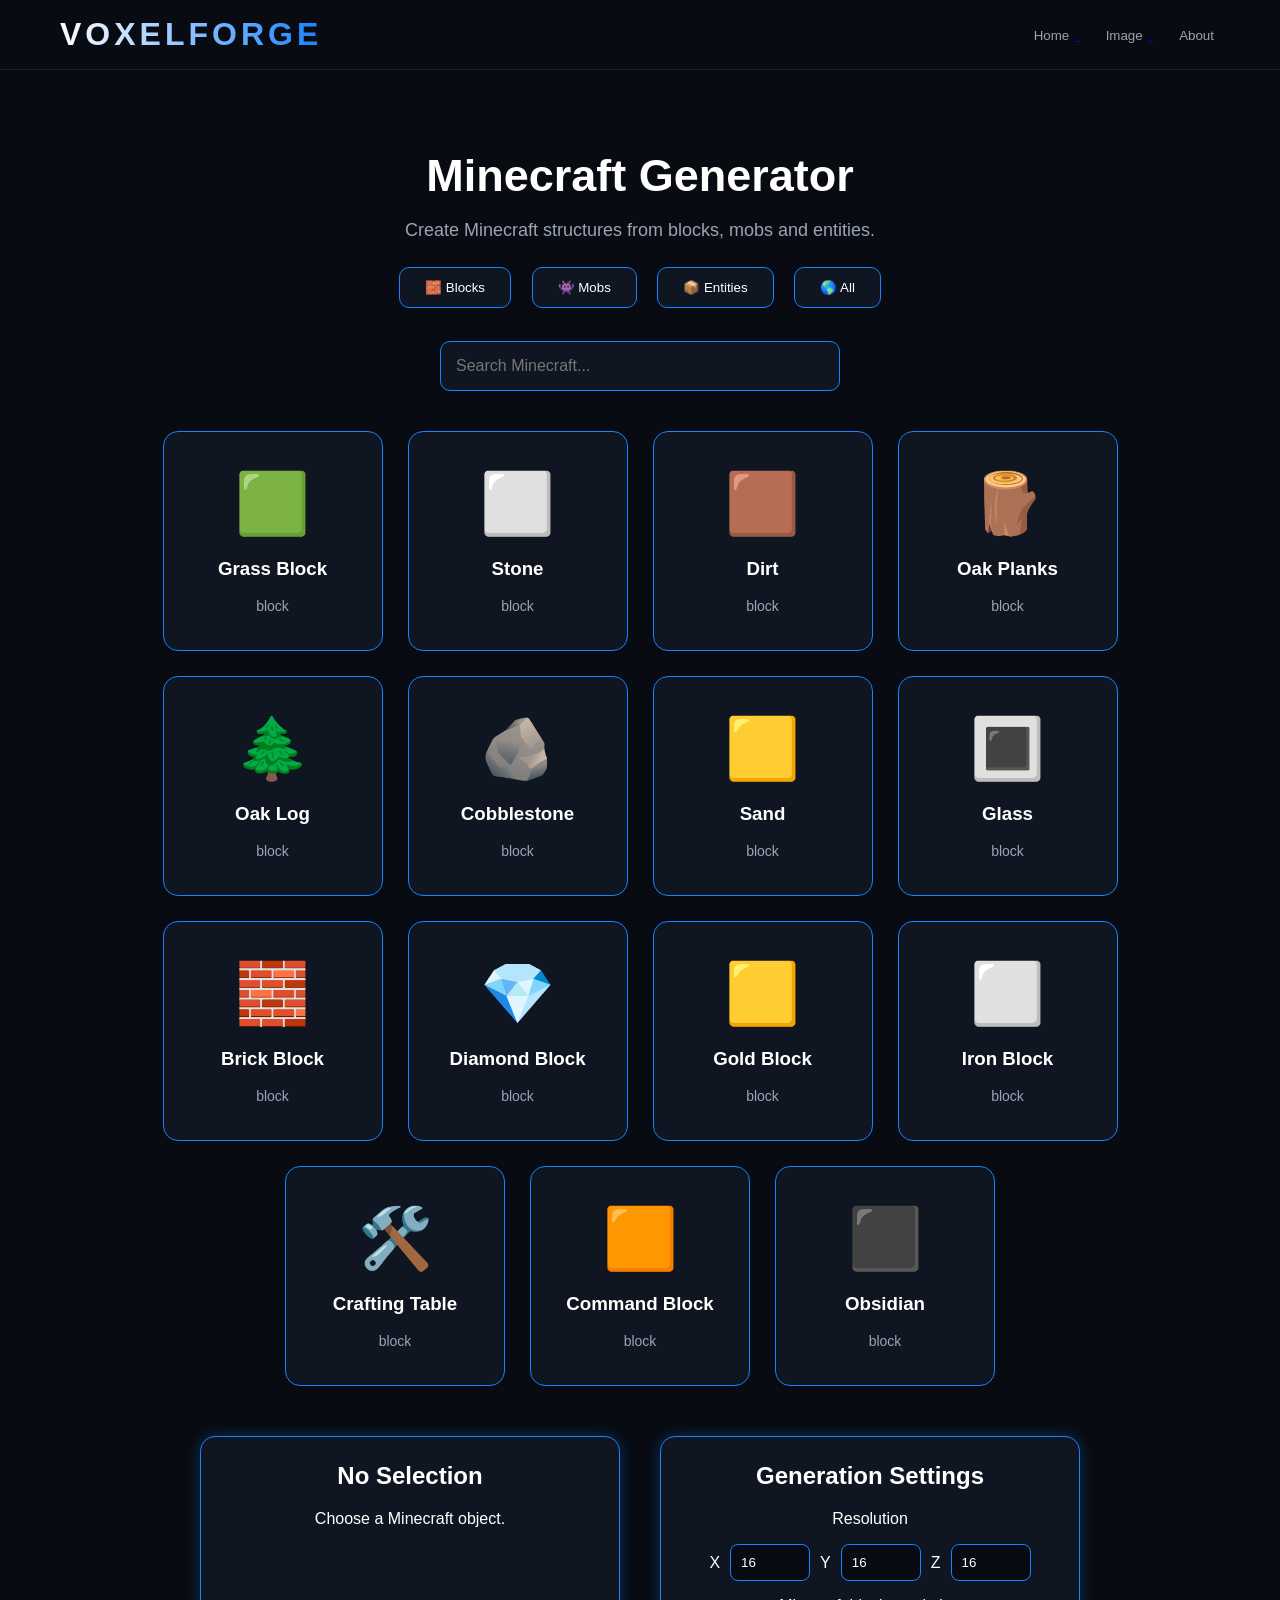
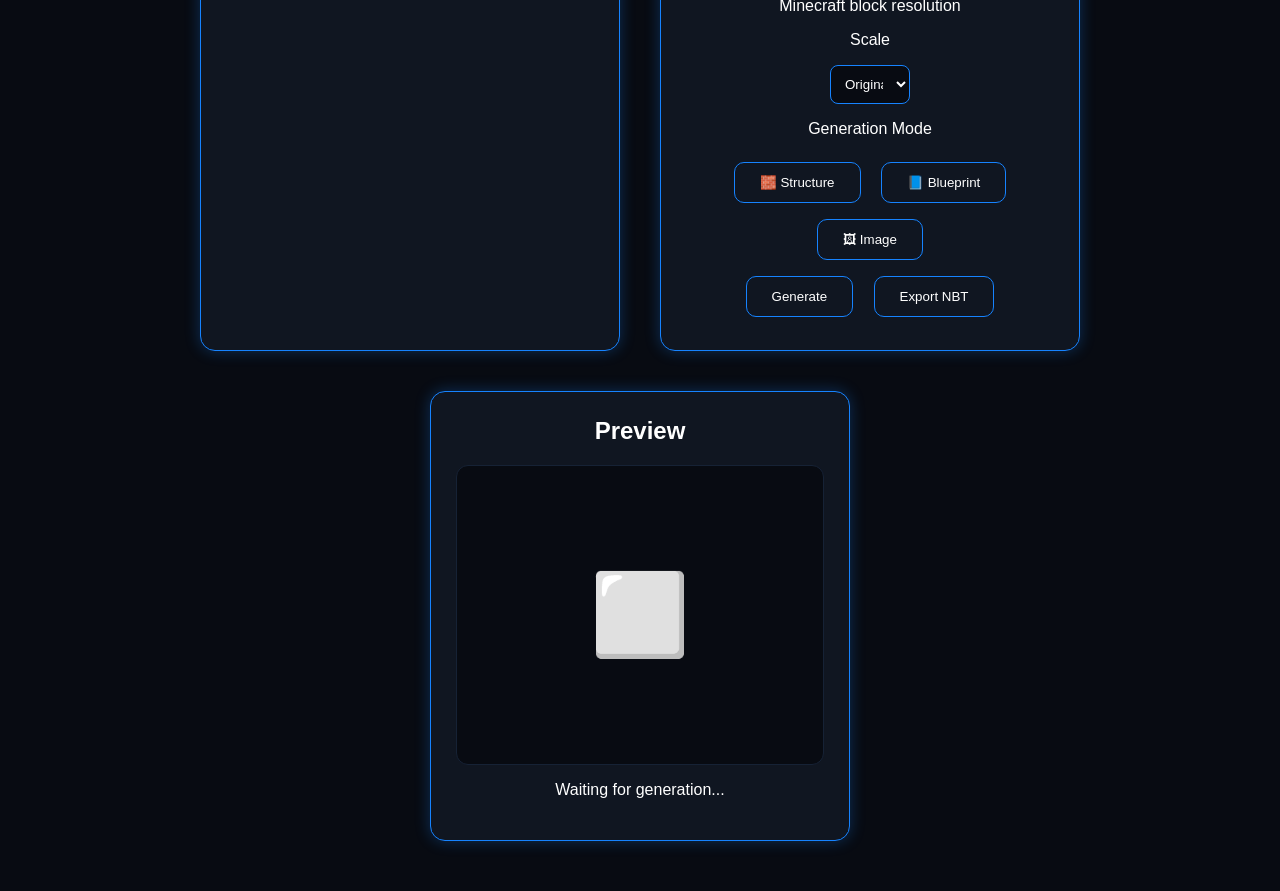
==== commit df4eb563: "Update generator.html" ====
--- a/generator.html
+++ b/generator.html
@@ -710,7 +710,6 @@
 
 <script src="minecraft-data.js"></script>
 
-
 <script src="js/colour-matcher.js"></script>
 
 <script src="js/texture-loader.js"></script>
@@ -722,6 +721,21 @@
 <script src="js/generator.js"></script>
 
 
+<script>
+
+document
+.querySelector(".generate-button")
+.addEventListener(
+"click",
+function(){
+
+    generateStructure();
+
+});
+
+</script>
+
+
 
 </body>
 
